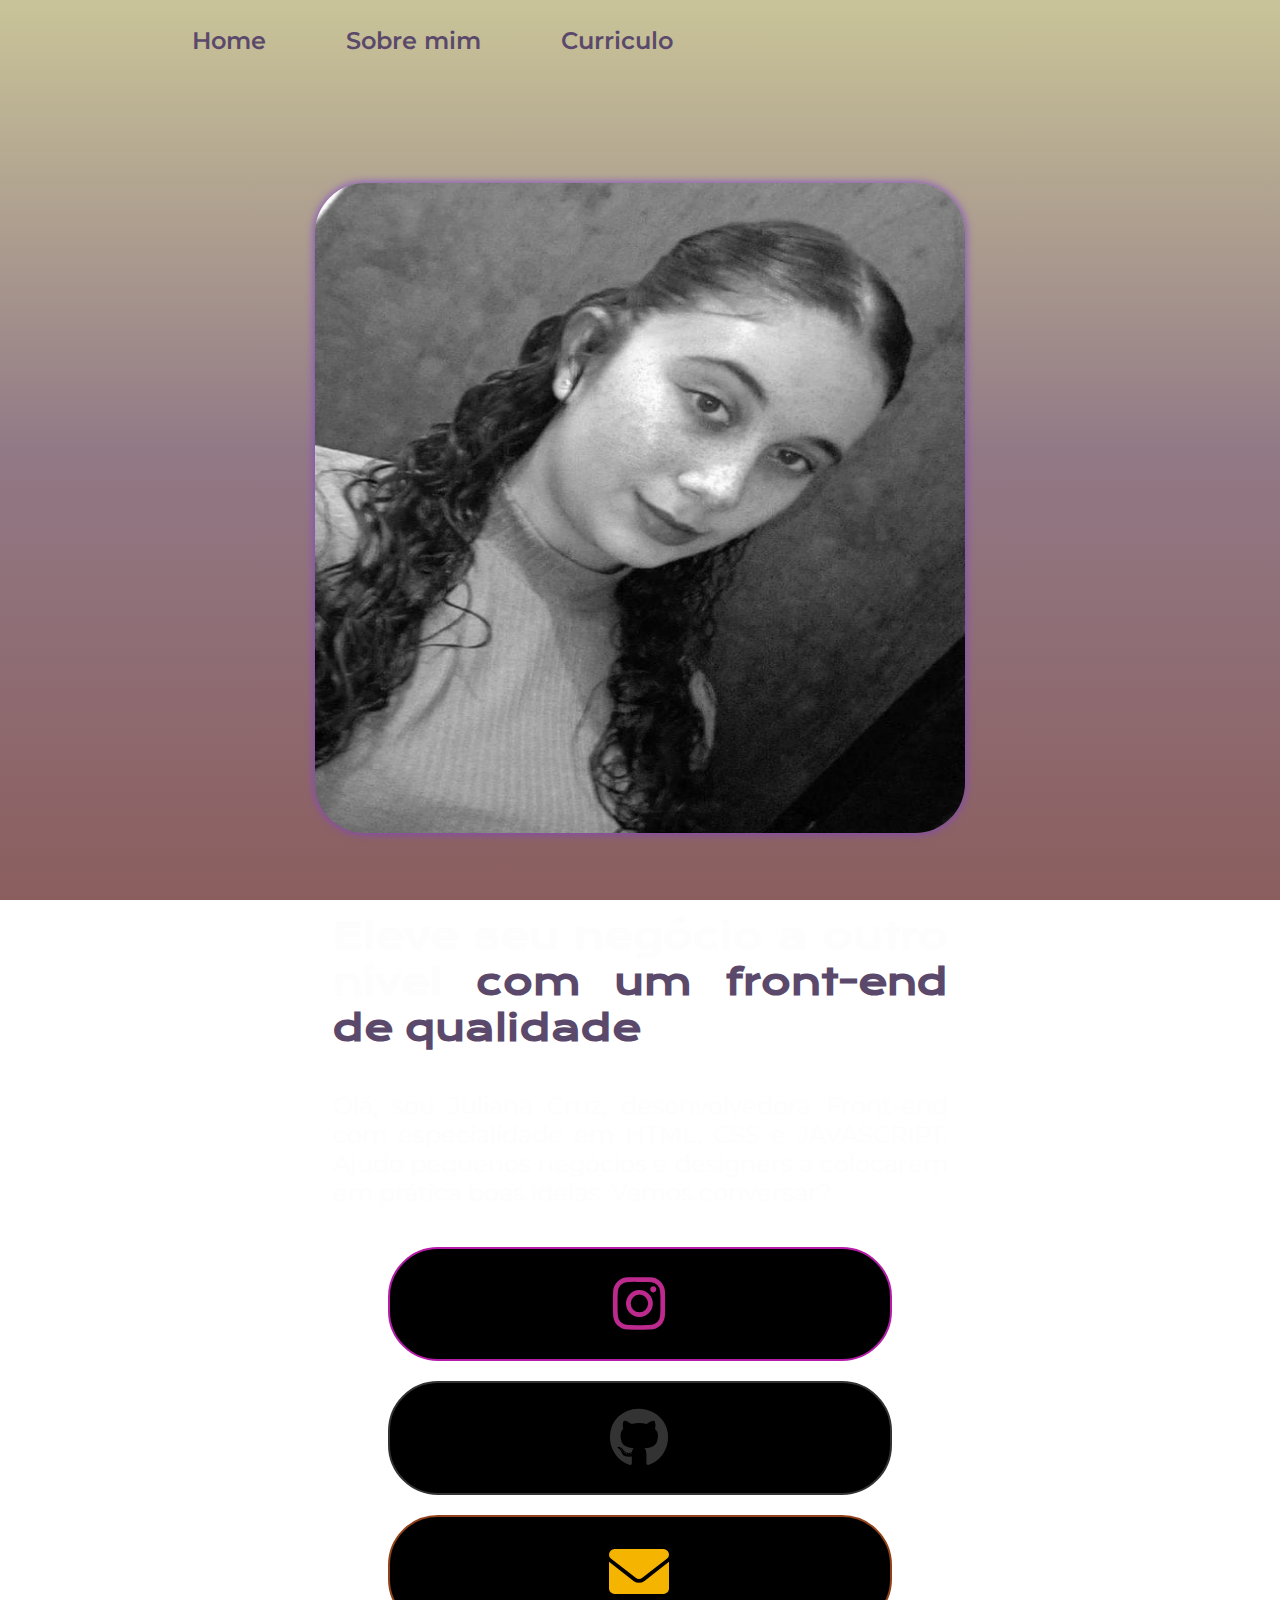
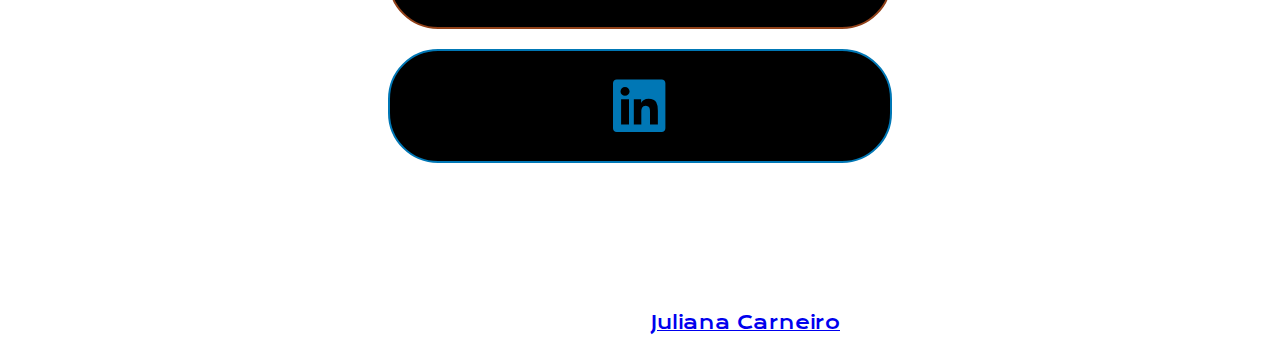
==== portfólio juliana/index.html @ bad4c1a7 "Add files via upload" ====
<!DOCTYPE html>
<html lang="pt-br">
<head>
    <meta charset="UTF-8">
    <meta name="viewport" content="width=device-width, initial-scale=1.0">
    <title>Portfólio</title>
    <link rel="stylesheet" href="./style/style.css">
    <link rel="stylesheet" href="https://cdnjs.cloudflare.com/ajax/libs/font-awesome/6.0.0-beta3/css/all.min.css">
</head>
<body>
        <header class="cabecalho">
            <nav class="cabecalho-menu">
                
                <a class="cabecalho-menu-links" href="index.html">Home</a>

                <a class="cabecalho-menu-links" href="sobremim.html">Sobre mim</a>

                <a class="cabecalho-menu-links" href="curriculo.html">Curriculo</a>

            </nav>
        </header>
        <main class="conteudo">
            <section class="apresentacao-conteudo">
                <h1 class="apresentacao-conteudo-titulo">
                    Eleve seu negócio a outro nível <strong class="titulo-destaque">com um front-end de qualidade</strong>
                </h1>
                <p class="apresentacao-conteudo-paragrafo">Olá, sou Juliana Cruz, desenvolvedora Front-end com especialidade em HTML, CSS e JAVASCRIPT. Ajudo pequenos negócios e designers a colocarem em prática boas ideias. Vamos conversar?</p>
                
            <div class="apresentacao-links">

                <a class="botao1" href="https://instagram.com/juuh_http_"Instagram>
                    <i class="fab fa-instagram"></i></a>

                <a class="botao2" href="https://github.com/juuhttp"Github>
                    <i class="fab fa-github"></i></a>

                <a class="botao3" href="mailto:cruzbincarneiro@gmail.com"Email>
                    <i class="fas fa-envelope"></i></a>
                
                <a class="botao4" href="https://www.linkedin.com/in/juliana-cruz-bin-carneiro-974b42285/" target="_blank"Linkedin>
                    <i class="fab fa-linkedin"></i></a>
            </div>  

        </section>
                <img class="imagem" src="./assets/IMG_20230118_200412_351.jpg" alt="Foto pessoal">
        </main>
        <footer class="rodape">
            <p>Desenvolvido por <a href="https://github.com/juuhttp">Juliana Carneiro</a></p>
        </footer>
  </body>
  </html>
---- portfólio juliana/style/style.css ----
@import url('https://fonts.googleapis.com/css2?family=Krona+One&family=Montserrat&display=swap');

*{
    margin: 0;
    padding: 0;
}

body {
        height: 100vh;
        
        background: linear-gradient(to bottom, #c9c498, #927986, rgb(139, 94, 94));

        background-size: cover;

        background-repeat: no-repeat;

        background-attachment: fixed;

        margin: 0;

        color: rgb(253, 253, 253);
}

.cabecalho {
    padding: 2% 0% 0% 15%;
}

.cabecalho-menu {
    display: flex;
    gap: 80px;
}

.cabecalho-menu-links{
    font-family: 'Montserrat', sans-serif;
    font-size: 24px;
    font-weight: 600;
    color: #5b496b;
    text-decoration: none;
}

.titulo-destaque{
        color: #5b496b;
}

.conteudo{
        height: auto;

        flex-direction: column;
        
        margin: 10%;

        display: flex;

        align-items: center;

        justify-content: space-between;
}

.apresentacao-conteudo{
        width: 615px;

        display: flex;
        flex-direction: column;

        justify-content: center;

        align-items: center;

        text-align: center;

        height: auto;

        gap: 40px;

        order: 2;
}

.apresentacao-conteudo-titulo{
        font-size: 36px;

        font-family: 'Krona One', 'sans-serif';

        text-align: justify;
}

.apresentacao-conteudo-paragrafo{
        font-size: 24px;

        font-family: 'Montserrat', sans-serif;

        text-align: justify;
}

.apresentacao-links {

        width: 500px;

        display:flex;
        flex-direction: column;

        align-items: center;

        gap: 20px;
}

.botao1 {
        background-color: #000;
    align-items: center;
    color: #bc2a8d; 
    width: 500px;   
    height: 80px; 
    display: flex;
    align-items: center;
    justify-content: center;
    border: 2px solid#b61ca9;
    border-radius: 50px;
    font-size: 24px;
    padding: 15px 0;
    text-decoration: none;
    font-family: 'Rock Salt', cursive;
    letter-spacing: 2px;
    text-transform: uppercase;
    position: relative;
    overflow: hidden;
}


.botao1::before {
    content: "";
    position: absolute;
    top: 0;
    left: -100%;
    width: 100%;
    height: 100%;
    background: linear-gradient(45deg, #FFD700, #FF00FF); 
    transition: 0.5s;
}

.botao1:hover::before {
        
        left: 100%;
    }
    
    .botao1 i {

        position: absolute;
    
        left: 50%;
    
        top: 50%;
    
        transform: translate(-50%, -50%);
    
        font-size: 60px;
    }

    
    .botao2 {
        background-color: #000;
        align-items: center;
        color: #333; 
        width: 500px;   
        height: 80px; 
        display: flex;
        align-items: center;
        justify-content: center;
        border: 2px solid #333;
        border-radius: 50px;
        font-size: 24px;
        padding: 15px 0;
        text-decoration: none;
        font-family: 'Rock Salt', cursive;
        letter-spacing: 2px;
        text-transform: uppercase;
        position: relative;
        overflow: hidden;
    }
    
    .botao2::before {
        content: "";
        position: absolute;
        top: 0;
        left: -100%;
        width: 100%;
        height: 100%;
        background: linear-gradient(45deg, transparent, #333);
        transition: 0.5s;
    }

.botao2:hover::before {
    left: 100%;
}

.botao2 i {
        position: absolute;
        font-size: 60px;
        left: 50%;
        top: 50%;
        transform: translate(-50%, -50%);
    }

    .botao3 {
        background-color: #000;
        color: #F4B400; 
        width: 500px;
        height: 80px;
        align-items: center;
        text-align: center;
        border: 2px solid #914119;
        border-radius: 50px;
        font-size: 36px;
        padding: 15px 0;
        text-decoration: none;
        font-family: 'Rock Salt', cursive;
        letter-spacing: 2px;
        text-transform: uppercase;
        position: relative;
        overflow: hidden;
    }

    .botao3::before {
        content: "";
        position: absolute;
        top: 0;
        left: -100%;
        width: 100%;
        height: 100%;
        background: linear-gradient(45deg, transparent, #DB4437, #F4B400);
        transition: 0.5s;
    }

    .botao3:hover::before {
        left: 100%;
    }
    
    .botao3 i {
        position: absolute;
        font-size: 60px;
        left: 50%;
        top: 50%;
        transform: translate(-50%, -50%);
    }

    .botao4 {
        background-color: #000;
        color: #0077B5; 
        width: 500px;
        height: 80px;
        align-items: center;
        text-align: center;
        border: 2px solid #0077B5;
        border-radius: 50px;
        font-size: 36px;
        padding: 15px 0;
        text-decoration: none;
        font-family: 'Rock Salt', cursive;
        letter-spacing: 2px;
        text-transform: uppercase;
        position: relative;
        overflow: hidden;
    }

    .botao4::before {
        content: "";
        position: absolute;
        top: 0;
        left: -100%;
        width: 100%;
        height: 100%;
        background: linear-gradient(45deg, #0077B5, #004471); /* Gradiente de tons de azul */
        transition: 0.5s;
    }

    .botao4:hover::before {
        left: 100%;
    }

    .botao4 i {
        position: absolute;
        font-size: 60px;
        left: 50%;
        top: 50%;
        transform: translate(-50%, -50%);
    }

.imagem {
        max-width: 100%;
        width: 650px;
        height: 650px;
        text-align: center;
        align-items: center;
        border-radius: 50px; 
        box-shadow: 0 0 10px #8043cf;
        transition: transform 0.3s ease-in-out;
        position: relative;
        overflow: hidden;
        order: 1;
        margin-bottom: 80px;
       
}

.imagem img{
        object-fit: cover;
        display: block;
        width: 100%;
        height: 100%;
}

.imagem::before,
.imagem::after{
        content: "";
        position: absolute;
        width: 10px;
        height: 10px;
        border: 2px solid #ff5500;
        background-color: transparent;
}

.imagem::before{
        top: 0;
        left: 0;
        border-top-left-radius: 10px;
        border-width: 2px 0 0 2px;
}

.imagem::after{
        bottom: 0;
        right: 0;
        border-top-right-radius: 10px;
        border-width: 0 2px 2px 0;
}

.imagem:hover{
        transform: scale(1.1);
}

.rodape{
    color: white;    
    background-color: #c9c498, #927986, rgb(139, 94, 94) ;
    display: flex;
    align-items: center;
    justify-content: center;
    text-align: center;
    font-family: 'Krona One', sans-serif;
    font-size: 18px;
    font-weight: 400;
    padding: 20px;
}

.rodape a:hover {
        color:#02147ce7 ;
        background: linear-gradient(  #c9c498, #927986, rgb(139, 94, 94));
}
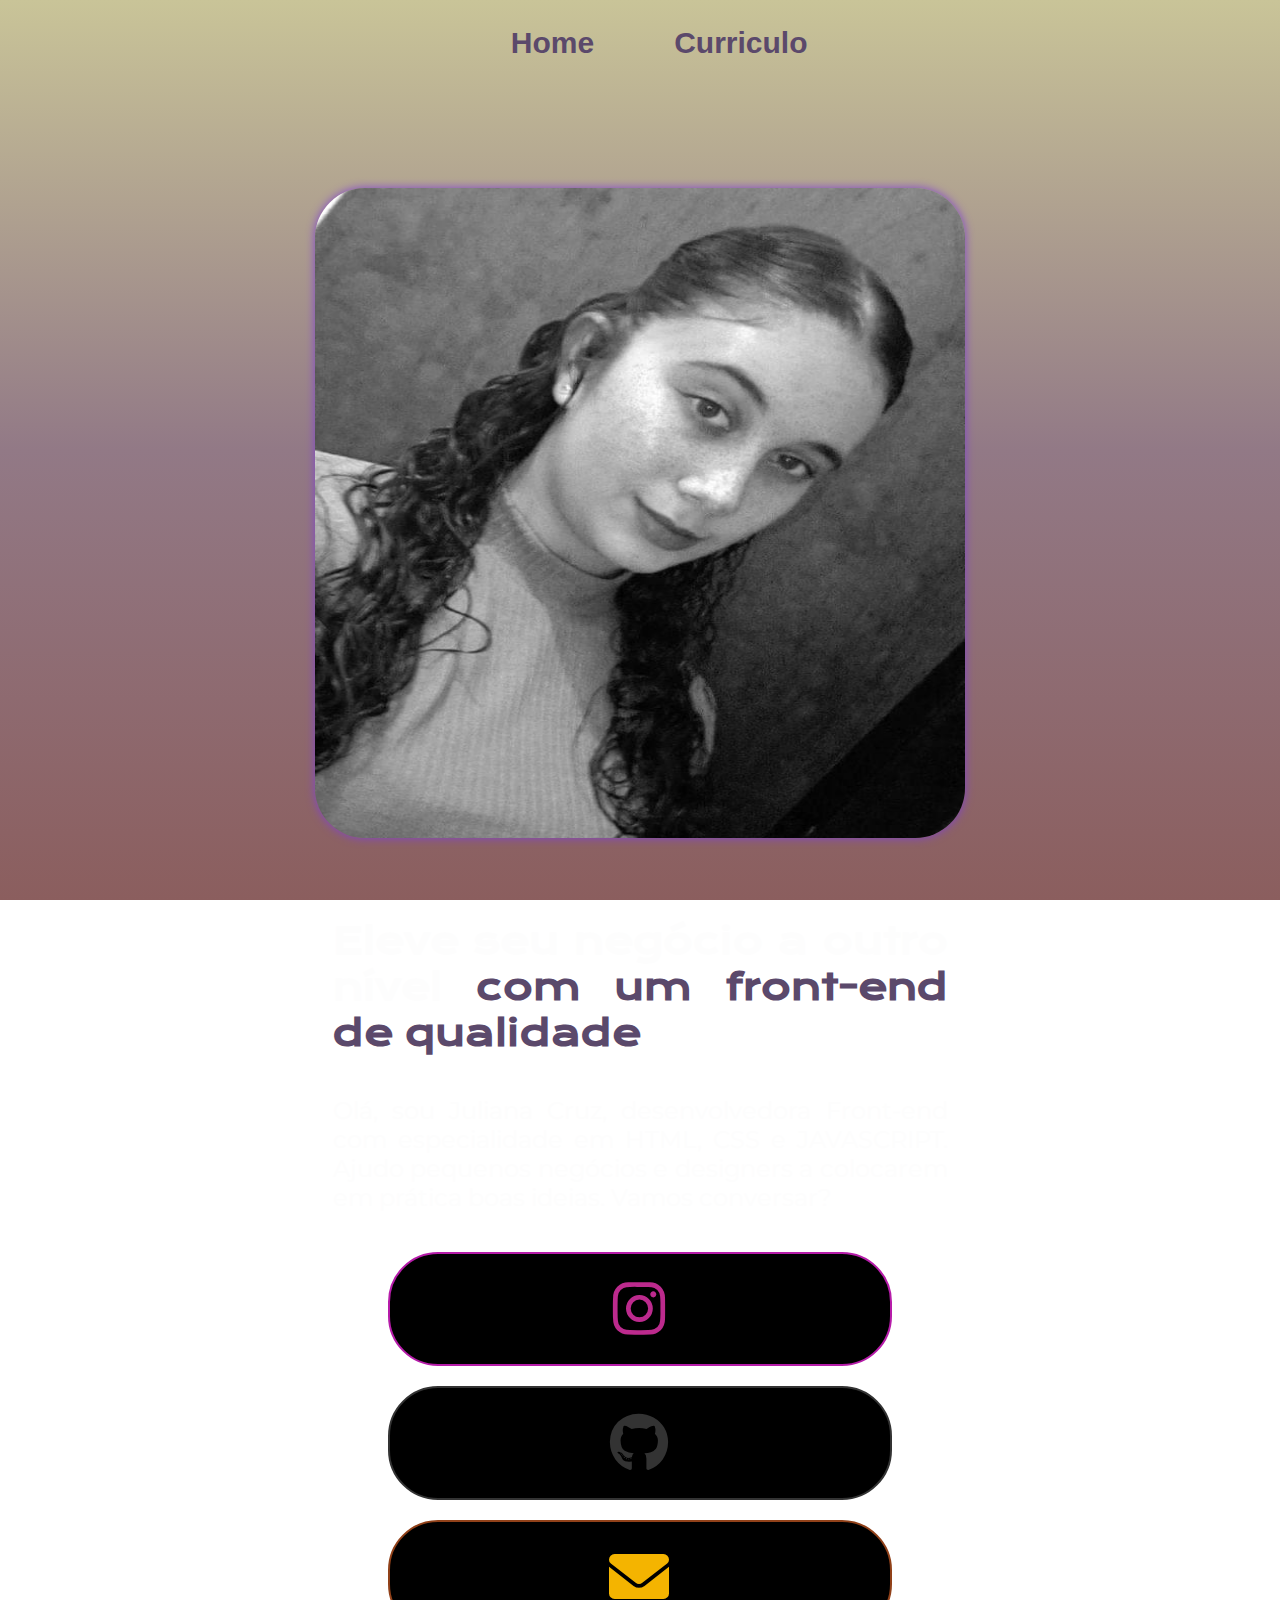
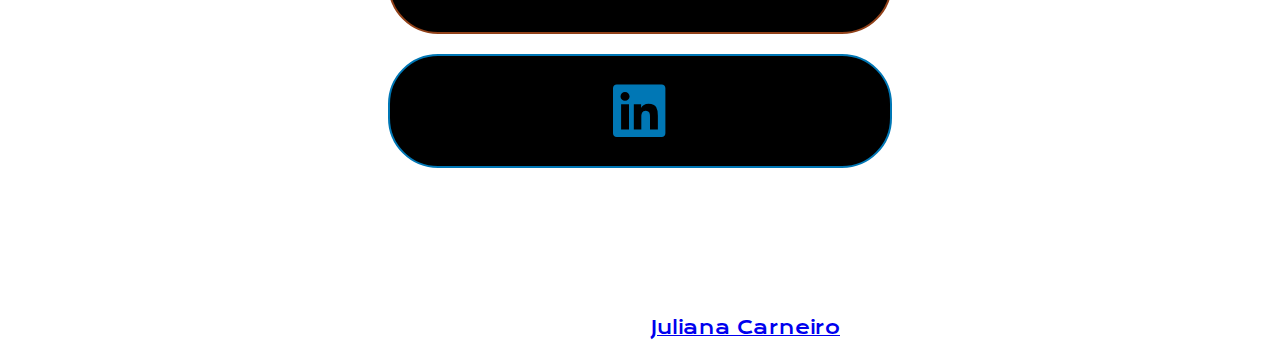
==== commit 7fb0bdee: "Add files via upload" ====
--- a/portfólio juliana/index.html
+++ b/portfólio juliana/index.html
@@ -12,8 +12,6 @@
             <nav class="cabecalho-menu">
                 
                 <a class="cabecalho-menu-links" href="index.html">Home</a>
-
-                <a class="cabecalho-menu-links" href="sobremim.html">Sobre mim</a>
 
                 <a class="cabecalho-menu-links" href="curriculo.html">Curriculo</a>
 
--- a/portfólio juliana/style/style.css
+++ b/portfólio juliana/style/style.css
@@ -22,21 +22,24 @@
 }
 
 .cabecalho {
-    padding: 2% 0% 0% 15%;
+    padding: 2% 0% 0% 3%;
+    text-align: center; /* Centraliza o conteúdo dentro do elemento */
 }
 
 .cabecalho-menu {
     display: flex;
     gap: 80px;
-}
-
-.cabecalho-menu-links{
-    font-family: 'Montserrat', sans-serif;
-    font-size: 24px;
+    justify-content: center; /* Centraliza os itens horizontalmente */
+}
+
+.cabecalho-menu-links {
+    font-family: 'Arial', sans-serif; /* Altera a fonte para Arial (por exemplo) */
+    font-size: 30px; /* Aumenta o tamanho da fonte para 30px */
     font-weight: 600;
     color: #5b496b;
     text-decoration: none;
 }
+
 
 .titulo-destaque{
         color: #5b496b;
